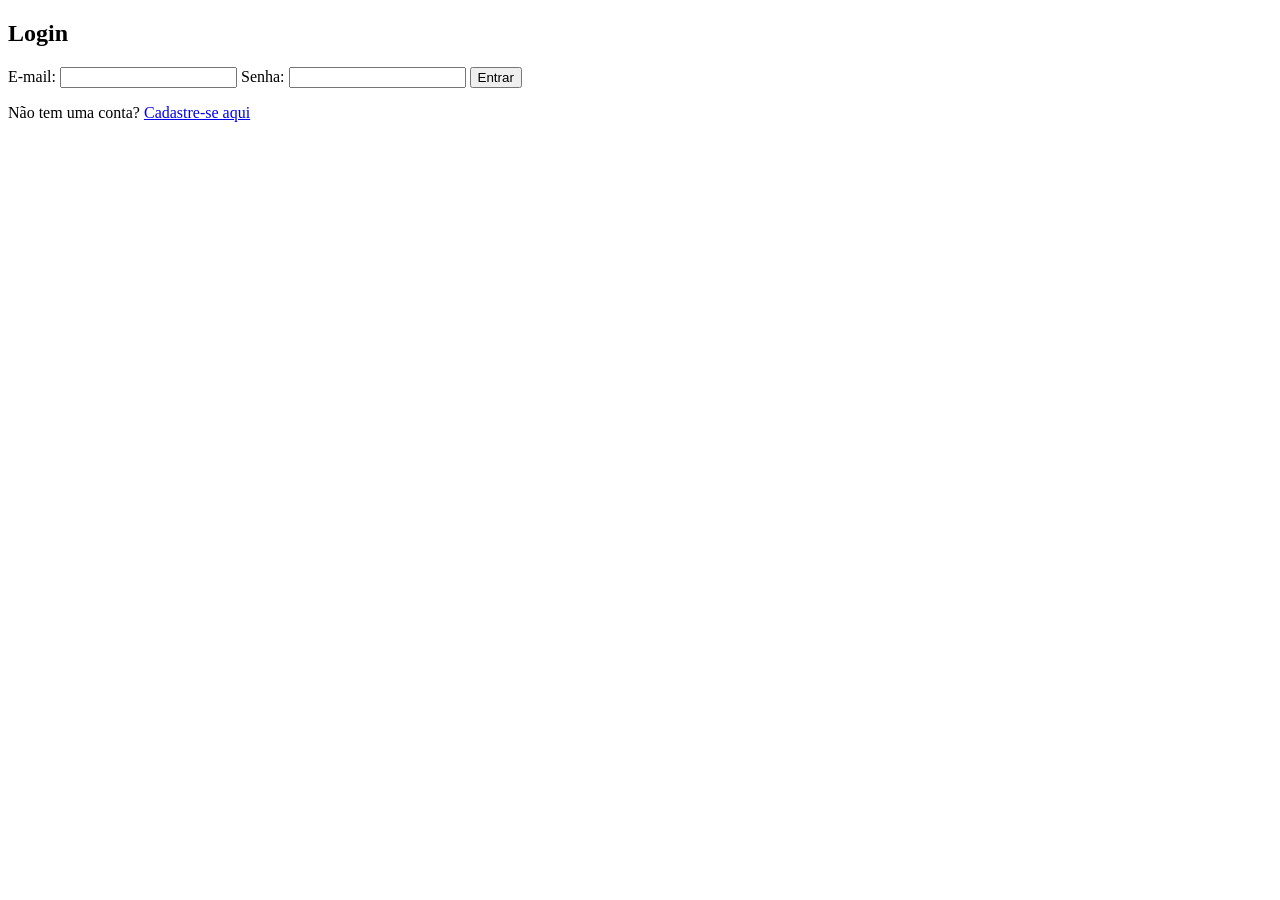
==== login.html @ 3e2c03e3 "Add files via upload" ====
<!DOCTYPE html>
<html lang="pt-BR">
<head>
    <meta charset="UTF-8">
    <meta name="viewport" content="width=device-width, initial-scale=1.0">
    <title>Login</title>
    <link rel="stylesheet" href="login-register.css">
</head>
<body>
    <div class="container">
        <h2>Login</h2>
        <form id="loginForm">
            <label for="email">E-mail:</label>
            <input type="email" id="email" name="email" required>

            <label for="password">Senha:</label>
            <input type="password" id="password" name="password" required>

            <button type="submit">Entrar</button>
        </form>
        <p>Não tem uma conta? <a href="register.html">Cadastre-se aqui</a></p>
    </div>

    <script src="login-register.js"></script>
</body>
</html>
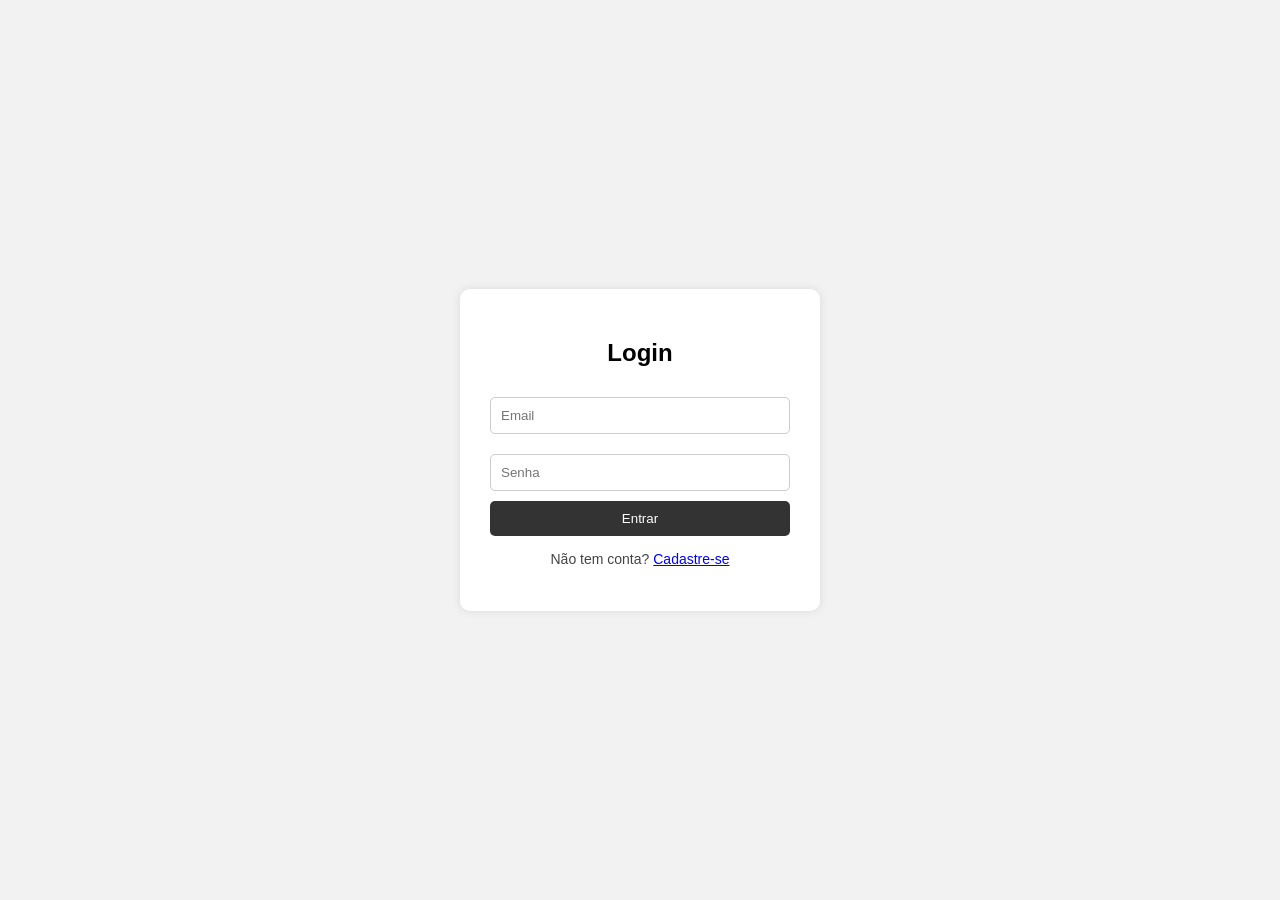
==== commit ef4be5d9: "Add files via upload" ====
--- a/login.html
+++ b/login.html
@@ -1,26 +1,20 @@
-<!DOCTYPE html>
-<html lang="pt-BR">
-<head>
-    <meta charset="UTF-8">
-    <meta name="viewport" content="width=device-width, initial-scale=1.0">
-    <title>Login</title>
-    <link rel="stylesheet" href="login-register.css">
-</head>
-<body>
-    <div class="container">
-        <h2>Login</h2>
-        <form id="loginForm">
-            <label for="email">E-mail:</label>
-            <input type="email" id="email" name="email" required>
-
-            <label for="password">Senha:</label>
-            <input type="password" id="password" name="password" required>
-
-            <button type="submit">Entrar</button>
-        </form>
-        <p>Não tem uma conta? <a href="register.html">Cadastre-se aqui</a></p>
-    </div>
-
-    <script src="login-register.js"></script>
-</body>
-</html>
+<!DOCTYPE html>
+<html lang="pt-BR">
+<head>
+  <meta charset="UTF-8">
+  <title>Login</title>
+  <link rel="stylesheet" href="style.css">
+</head>
+<body>
+  <div class="box">
+    <h2>Login</h2>
+    <form action="#">
+      <input type="email" placeholder="Email" required >
+      <input type="password" placeholder="Senha" required>
+      <button type="submit">Entrar</button>
+    </form>
+    <p>Não tem conta? <a href="cadastro.html">Cadastre-se</a></p>
+  </div>
+  <script src="script.js"></script>
+</body>
+</html>
--- a/style.css
+++ b/style.css
@@ -0,0 +1,66 @@
+body {
+  background-color: #f2f2f2;
+  font-family: Arial, sans-serif;
+  display: flex;
+  align-items: center;
+  justify-content: center;
+  height: 100vh;
+  margin: 0;
+}
+
+.box {
+  background: white;
+  padding: 30px;
+  border-radius: 10px;
+  box-shadow: 0 0 10px rgba(0,0,0,0.1);
+  width: 300px;
+}
+
+.box h2 {
+  margin-bottom: 20px;
+  text-align: center;
+}
+
+.box input {
+  width: 92.5%;
+  padding: 10px;
+  margin: 10px 0;
+  border: 1px solid #ccc;
+  border-radius: 5px;
+}
+
+.box button {
+  width: 100%;
+  padding: 10px;
+  background-color: #333;
+  color: white;
+  border: none;
+  border-radius: 5px;
+  cursor: pointer;
+}
+
+.box button:hover {
+  background-color: #666;
+  transition: .3s;
+}
+
+.box p {
+  display: block;
+  text-align: center;
+  margin-top: 15px;
+  color: #444;
+  text-decoration: none;
+  font-size: 14px;
+}
+
+.box p > a {
+  color: blue;
+}
+
+.mensagem-erro {
+  color: red;
+  font-size: 14px;
+  margin-top: 5px;
+  text-align: center;
+  height: 18px;
+}
